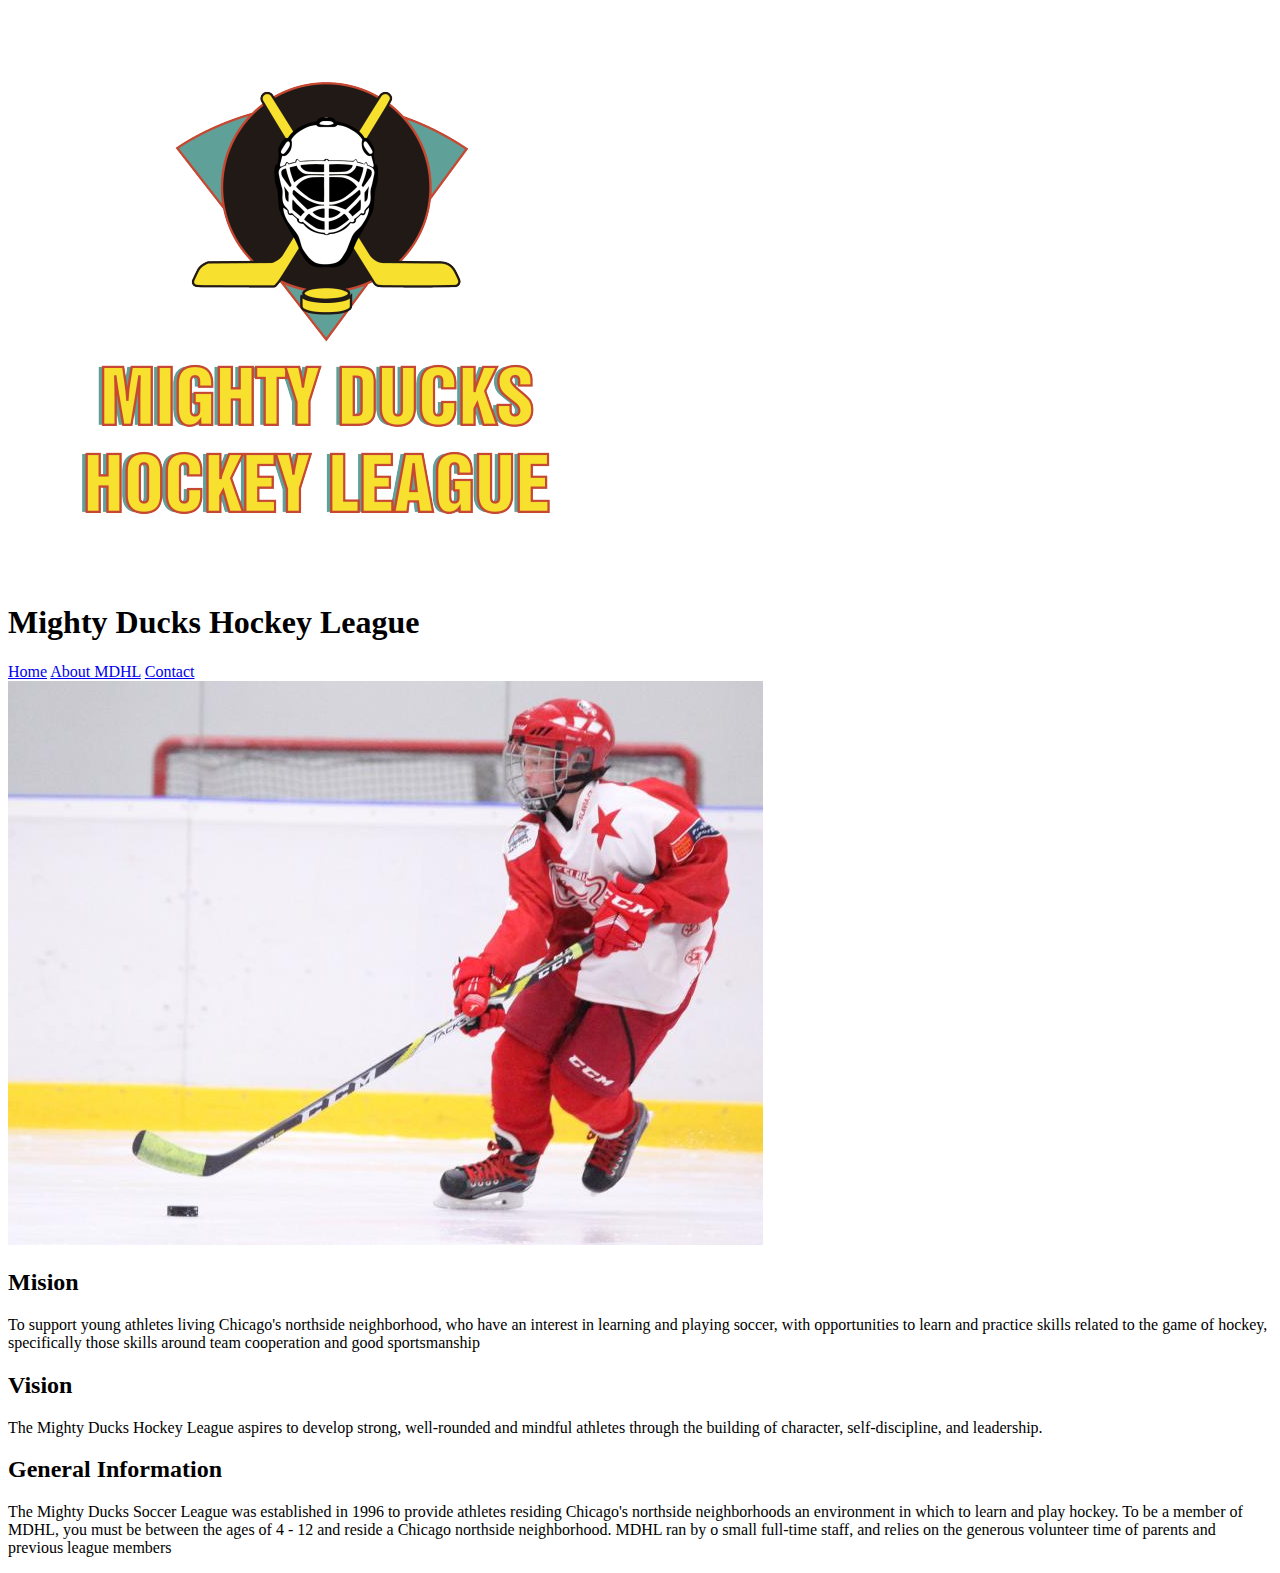
==== about.html @ 3a1a71e9 "task 1" ====
<!DOCTYPE html>
<html lang="es">
<head>
    <meta charset="UTF-8">
    <meta http-equiv="X-UA-Compatible" content="IE=edge">
    <meta name="viewport" content="width=device-width, initial-scale=1.0">
    <title>About MDHL</title>
    <link rel="shortcut icon" href="./assets/favicon.ico" type="image/x-icon">
</head>
<body>
    <header>
        <figure>
            <img src="./assets/Logo_Mighty_ducks-01.png" alt="logo Mighty Ducks">
        </figure>
        <h1>Mighty Ducks Hockey League</h1>
        <nav>
            <a href="./index.html">Home</a>
            <a href="#">About MDHL</a>
            <a href="./contact.html">Contact</a>
        </nav>
    </header>

    <aside>
        <img src="./assets/hockey_2.jpg" alt="niño jugando hockey">
    </aside>

    <main>
        <section>
            <h2>Mision</h2>
            <p>To support young athletes living Chicago's northside neighborhood, who have an interest in learning and playing soccer, with opportunities to learn and practice skills related to the game of hockey, specifically those skills around team cooperation and good sportsmanship</p>
        </section>

        <section>
            <h2>Vision</h2>
            <p>The Mighty Ducks Hockey League aspires to develop strong, well-rounded and mindful athletes through the building of character, self-discipline, and leadership.</p>
        </section>

        <section>
            <h2>General Information</h2>
            <p>The Mighty Ducks Soccer League was established in 1996 to provide athletes residing Chicago's northside neighborhoods an environment in which to learn and play hockey. To be a member of MDHL, you must be between the ages of 4 - 12 and reside a Chicago northside neighborhood. MDHL ran by o small full-time staff, and relies on the generous volunteer time of parents and previous league members</p>
        </section>
    </main>

</body>
</html>
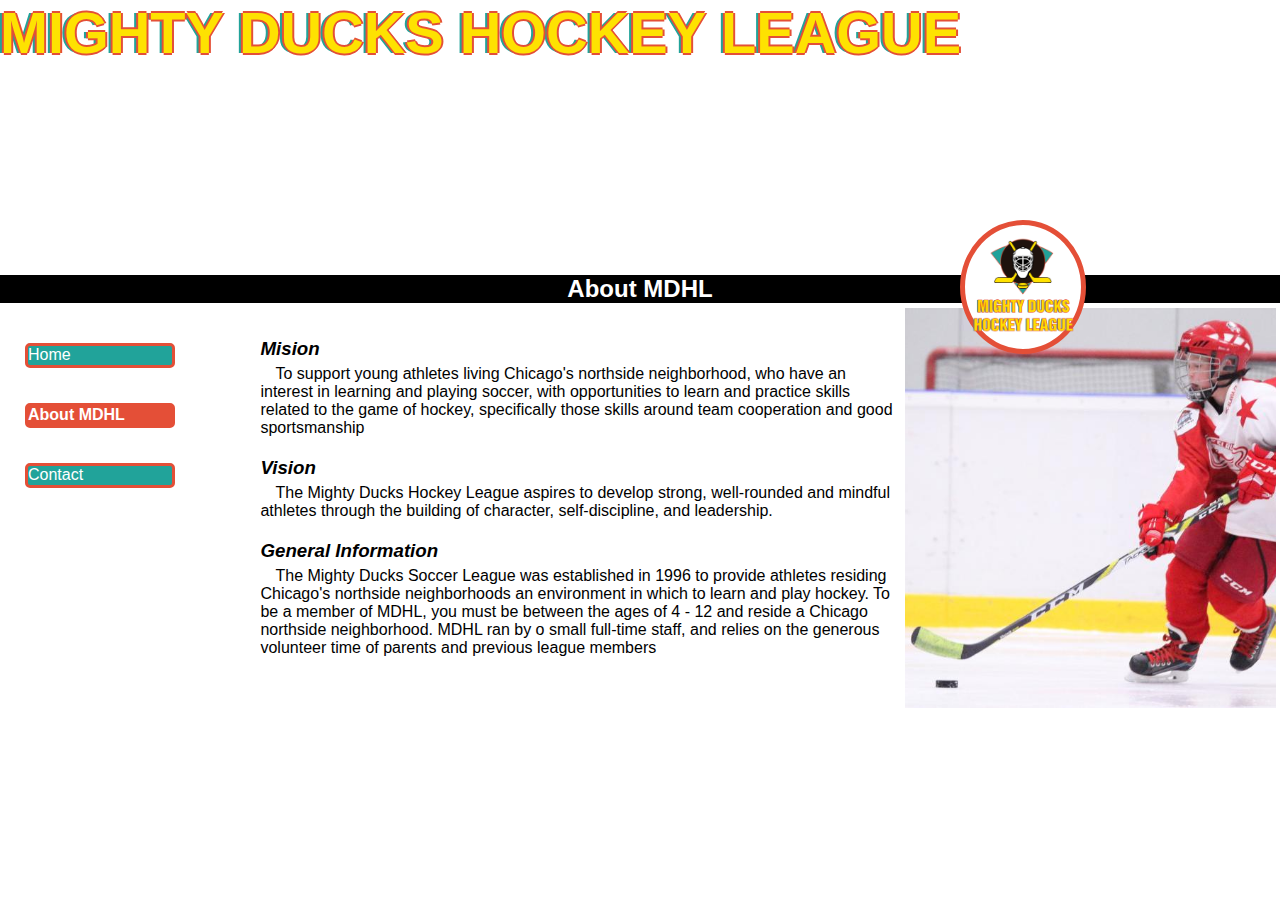
==== commit eb6a700e: "task 2" ====
--- a/about.html
+++ b/about.html
@@ -6,40 +6,40 @@
     <meta name="viewport" content="width=device-width, initial-scale=1.0">
     <title>About MDHL</title>
     <link rel="shortcut icon" href="./assets/favicon.ico" type="image/x-icon">
+    <link rel="stylesheet" href="./styles.css">
 </head>
 <body>
     <header>
-        <figure>
+        <figure class="logo">
             <img src="./assets/Logo_Mighty_ducks-01.png" alt="logo Mighty Ducks">
         </figure>
         <h1>Mighty Ducks Hockey League</h1>
-        <nav>
-            <a href="./index.html">Home</a>
-            <a href="#">About MDHL</a>
-            <a href="./contact.html">Contact</a>
-        </nav>
     </header>
-
-    <aside>
-        <img src="./assets/hockey_2.jpg" alt="niño jugando hockey">
-    </aside>
-
+    <h2>About MDHL</h2>
+    <nav>
+        <a href="./index.html">Home</a>
+        <a href="#" class="current">About MDHL</a>
+        <a href="./contact.html">Contact</a>
+    </nav>
+    
     <main>
         <section>
-            <h2>Mision</h2>
+            <h3>Mision</h3>
             <p>To support young athletes living Chicago's northside neighborhood, who have an interest in learning and playing soccer, with opportunities to learn and practice skills related to the game of hockey, specifically those skills around team cooperation and good sportsmanship</p>
         </section>
 
         <section>
-            <h2>Vision</h2>
+            <h3>Vision</h3>
             <p>The Mighty Ducks Hockey League aspires to develop strong, well-rounded and mindful athletes through the building of character, self-discipline, and leadership.</p>
         </section>
-
+        
         <section>
-            <h2>General Information</h2>
+            <h3>General Information</h3>
             <p>The Mighty Ducks Soccer League was established in 1996 to provide athletes residing Chicago's northside neighborhoods an environment in which to learn and play hockey. To be a member of MDHL, you must be between the ages of 4 - 12 and reside a Chicago northside neighborhood. MDHL ran by o small full-time staff, and relies on the generous volunteer time of parents and previous league members</p>
         </section>
     </main>
-
+    <aside class="aside2">
+    </aside>
+    
 </body>
 </html>--- a/styles.css
+++ b/styles.css
@@ -0,0 +1,113 @@
+* {
+    padding: 0;
+    margin: 0;
+    box-sizing: border-box;
+    font-family: sans-serif;
+}
+
+header {
+    background-image: url("https://cdn.discordapp.com/attachments/1034562900372766843/1073239426509049967/design1_image1.jpg");
+    background-position: 0 27%  ;
+    background-size: cover;
+    height: 270px;
+}
+h1{
+    font-size: 4.5vw;
+    text-shadow: 0 0 60px #fff;
+    text-transform: uppercase;
+    color: #fee201;
+    text-shadow: 2px 0 0 #e44f37, -2px 0 0 #e44f37, 0 -2px  0 #e44f37, 0 2px 0 #e44f37, -4px 0 0 #21a39a;
+}
+h2{
+    margin: 5px 0 5px 0;
+    background-color: black;
+    color: white;
+    text-align: center;
+    width: 100%;
+}
+h3{
+    font-style: italic;
+}
+
+p{
+    text-indent: 15px;
+}
+
+.logo {
+    position: absolute;
+    left: 75%;
+    top: 220px;
+    background-color: white;
+    border-radius: 100%;
+    border: 5px solid #e44f37;
+}
+.logo img {
+    height: 120px;
+}
+
+main{
+    display: inline-block;
+    width: 50%;
+    vertical-align: top;
+    padding-top: 30px;
+}
+
+nav {
+    display: inline-block;
+    width: 20%;
+    vertical-align: top;
+    padding-left: 25px;
+}
+nav a{
+    background-color: #21a39a;
+    border:  #e44f37 solid 3px;
+    height: 25px;
+    width: 150px;
+    border-radius: 5px;
+    display: block;
+    margin: 35px 0 35px;
+    color: #fff;
+    transition: all 1s;
+    text-decoration: none;
+}
+
+nav a:hover{
+    background-color: #fee201;
+    border:  #21a39a solid 3px;
+}
+
+.current {
+    font-weight:bold ;
+    background-color: #e44f37;
+}
+
+
+section, article, .contact-p{
+    margin-bottom: 20px;
+}
+section p{
+    margin-top: 5px;
+}
+
+aside {
+    display: inline-block;
+    width: 29%;
+    height: 400px;
+}
+.aside1{
+    background: url("./assets/hockey_1.jpg");
+    background-position: center;
+    background-size: cover;
+}
+
+.aside2{
+    background: url("./assets/hockey_2.jpg");
+    background-position: center;
+    background-size: cover;
+}
+
+.aside3{
+    background: url("./assets/hockey_3.jpg");
+    background-position: center;
+    background-size: cover;
+}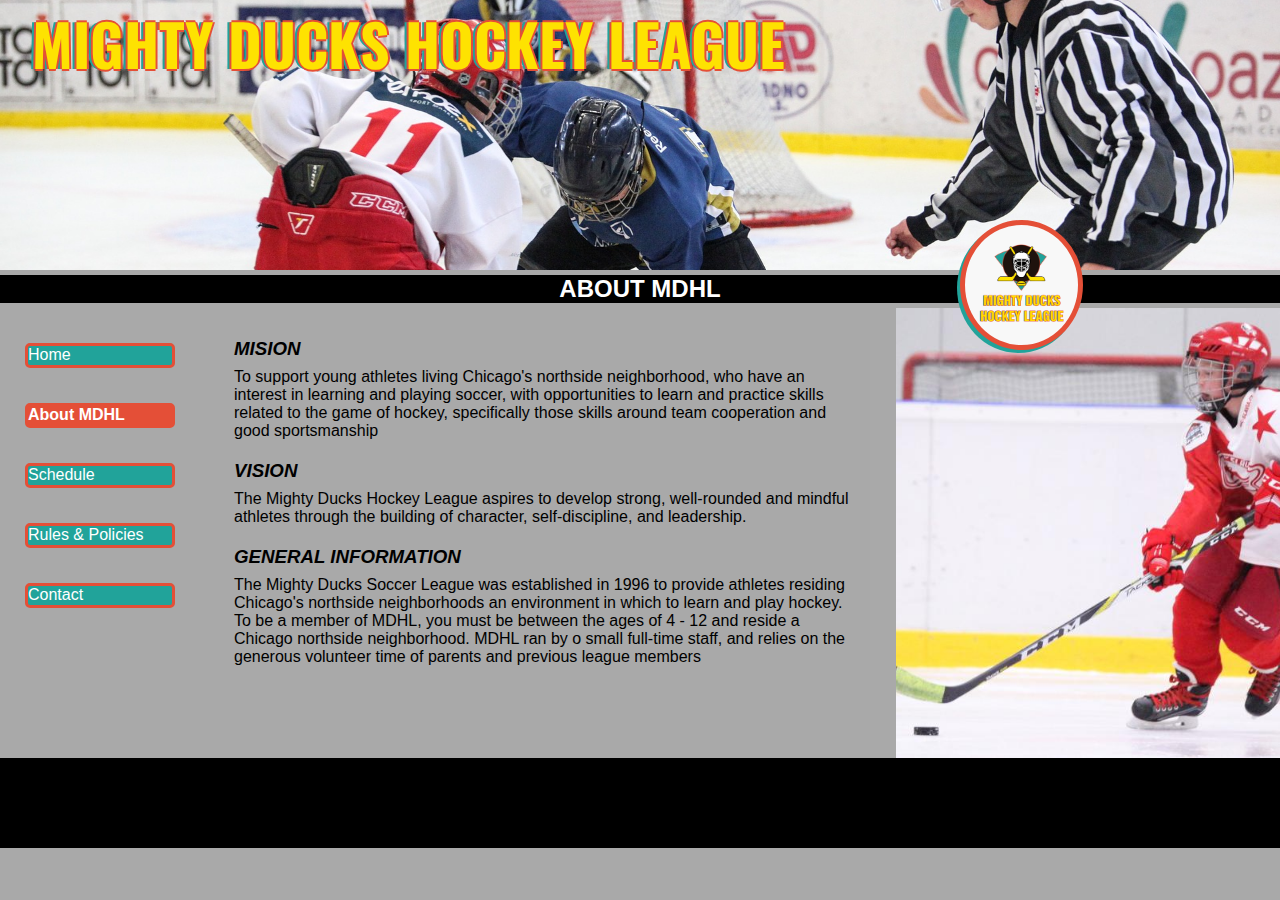
==== commit b43c025f: "task 3" ====
--- a/about.html
+++ b/about.html
@@ -5,41 +5,45 @@
     <meta http-equiv="X-UA-Compatible" content="IE=edge">
     <meta name="viewport" content="width=device-width, initial-scale=1.0">
     <title>About MDHL</title>
-    <link rel="shortcut icon" href="./assets/favicon.ico" type="image/x-icon">
-    <link rel="stylesheet" href="./styles.css">
+    <link rel="shortcut icon" href="./assets/img/favicon.ico" type="image/x-icon">
+    <link rel="stylesheet" href="./assets/css/styles.css">
 </head>
 <body>
     <header>
         <figure class="logo">
-            <img src="./assets/Logo_Mighty_ducks-01.png" alt="logo Mighty Ducks">
+            <img src="./assets/img/Logo_Mighty_ducks-01.png" alt="logo Mighty Ducks">
         </figure>
         <h1>Mighty Ducks Hockey League</h1>
     </header>
     <h2>About MDHL</h2>
-    <nav>
-        <a href="./index.html">Home</a>
-        <a href="#" class="current">About MDHL</a>
-        <a href="./contact.html">Contact</a>
-    </nav>
-    
-    <main>
-        <section>
-            <h3>Mision</h3>
-            <p>To support young athletes living Chicago's northside neighborhood, who have an interest in learning and playing soccer, with opportunities to learn and practice skills related to the game of hockey, specifically those skills around team cooperation and good sportsmanship</p>
-        </section>
+    <div class="contenedor">
+        <nav>
+            <a href="./index.html">Home</a>
+            <a href="#" class="current">About MDHL</a>
+            <a href="./game_info.html">Schedule</a>
+            <a href="./rules.html">Rules & Policies</a>
+            <a href="./contact.html">Contact</a>
+        </nav>
+        <main>
+            <section>
+                <h3>Mision</h3>
+                <p>To support young athletes living Chicago's northside neighborhood, who have an interest in learning and playing soccer, with opportunities to learn and practice skills related to the game of hockey, specifically those skills around team cooperation and good sportsmanship</p>
+            </section>
 
-        <section>
-            <h3>Vision</h3>
-            <p>The Mighty Ducks Hockey League aspires to develop strong, well-rounded and mindful athletes through the building of character, self-discipline, and leadership.</p>
-        </section>
-        
-        <section>
-            <h3>General Information</h3>
-            <p>The Mighty Ducks Soccer League was established in 1996 to provide athletes residing Chicago's northside neighborhoods an environment in which to learn and play hockey. To be a member of MDHL, you must be between the ages of 4 - 12 and reside a Chicago northside neighborhood. MDHL ran by o small full-time staff, and relies on the generous volunteer time of parents and previous league members</p>
-        </section>
-    </main>
-    <aside class="aside2">
-    </aside>
-    
+            <section>
+                <h3>Vision</h3>
+                <p>The Mighty Ducks Hockey League aspires to develop strong, well-rounded and mindful athletes through the building of character, self-discipline, and leadership.</p>
+            </section>
+            
+            <section>
+                <h3>General Information</h3>
+                <p>The Mighty Ducks Soccer League was established in 1996 to provide athletes residing Chicago's northside neighborhoods an environment in which to learn and play hockey. To be a member of MDHL, you must be between the ages of 4 - 12 and reside a Chicago northside neighborhood. MDHL ran by o small full-time staff, and relies on the generous volunteer time of parents and previous league members</p>
+            </section>
+        </main>
+        <aside class="banner aside2">
+        </aside>
+    </div>
+    <footer>
+    </footer>
 </body>
 </html>--- a/assets/css/styles.css
+++ b/assets/css/styles.css
@@ -0,0 +1,194 @@
+@import url('https://fonts.googleapis.com/css2?family=Oswald:wght@200;300;400;500;600;700&display=swap');
+
+* {
+    padding: 0;
+    margin: 0;
+    box-sizing: border-box;
+    font-family: sans-serif;
+}
+body{
+    background-color: darkgray;}
+
+header {
+    background-image: url("../img/design1_image1.jpg") ;
+    background-position: 0 30%  ;
+    background-size: cover;
+    height: 270px;
+}
+
+h1{
+    font-size: 4.5vw;
+    text-shadow: 0 0 60px #fff;
+    text-transform: uppercase;
+    color: #fee201;
+    text-shadow: 2px 0 0 #e44f37, -2px 0 0 #e44f37, 0 -2px  0 #e44f37, 0 2px 0 #e44f37, -4px 0 0 #21a39a;
+    font-family: 'Oswald', sans-serif;
+    font-weight: 700;
+    margin-left: 2rem;
+}
+h2{
+    margin: 5px 0 5px 0;
+    background-color: black;
+    color: white;
+    text-align: center;
+    width: 100%;
+    text-transform: uppercase;
+    
+}
+h3{
+    font-style: italic;
+    text-transform: uppercase;
+}
+
+
+.logo {
+    position: absolute;
+    left: 75%;
+    top: 220px;
+    background-color: rgb(248, 248, 248);
+    border-radius: 100%;
+    border: 5px solid #e44f37;
+    padding: 0.5rem;
+    box-shadow: -3px 3px#21a39a;
+}
+.logo img {
+    height: 100px;
+    
+}
+
+
+.contenedor{
+    display: flex;
+    justify-content: space-between;
+    vertical-align: top;
+}
+
+main{
+    width: 50vw;
+    vertical-align: top;
+    padding: 30px 10px 10px 10px;
+}
+
+
+
+nav {
+    display: inline-block;
+    width: 15vw;    
+    padding-left: 25px;    
+}
+
+nav a{
+    background-color: #21a39a;
+    border:  #e44f37 solid 3px;
+    height: 25px;
+    width: 150px;
+    border-radius: 5px;
+    display: block;
+    margin: 35px 0 35px;
+    color: #fff;
+    transition: all 1s;
+    text-decoration: none;
+}
+
+/* @keyframes menu_animado {
+    0%   {margin: 0;}
+    100% {margin: 35px 0 35px;}
+  } */
+/* .nav_index a{
+    animation-name: menu_animado;
+    animation-duration: 0.5s;
+    animation-iteration-count: 1;
+    animation-timing-function:ease-out;
+} */
+
+nav a:hover{
+    background-color: #fee201;
+    border:  #21a39a solid 3px;
+}
+
+.current {
+    font-weight:bold ;
+    background-color: #e44f37;
+}
+
+section, article, .contact-p{
+    margin-bottom: 20px;
+}
+
+p{
+    margin-top: 0.5rem;
+}
+
+.banner {
+    display: inline-block;
+    width: 30vw;
+    min-height: 50vh;
+    height: auto;
+}
+.aside1{
+    background: url("../img/hockey_1.jpg");
+    background-position: center;
+    background-size: cover;
+}
+
+.aside2{
+    background: url("../img/hockey_2.jpg");
+    background-position: center;
+    background-size: cover;
+}
+
+.aside3{
+    background: url("../img/hockey_3.jpg");
+    background-position: center;
+    background-size: cover;
+    }
+.aside4{
+    background: url("../img/hockey_4.jpg");
+    background-position: left;
+    background-size: cover;
+}
+.aside5{
+    background: url("../img/hockey_5.jpg");
+    background-position: center;
+    background-size: cover;
+}
+
+
+li {
+    margin-left: 1rem;
+    margin-top: 0.5rem;
+}
+.lista-letra{
+    list-style: lower-alpha;
+}
+footer{
+    height: 10vh;
+    background-color: black;
+}
+
+.nota_fecha{
+    text-align: right;
+    font-style: italic;
+    color: rgb(87, 87, 87);
+    margin: 0;
+}
+
+table{
+    width: 100%;
+    margin: 1rem;
+    border-collapse: collapse;
+}
+th, td{
+    text-align: center;
+}
+
+.tabla_impar{
+    background-color: #fee00155 ;
+}
+.tabla_par{
+    background-color:#e44e3769;
+}
+
+.tabla_titulos{
+    background-color: #21a39a6e;
+}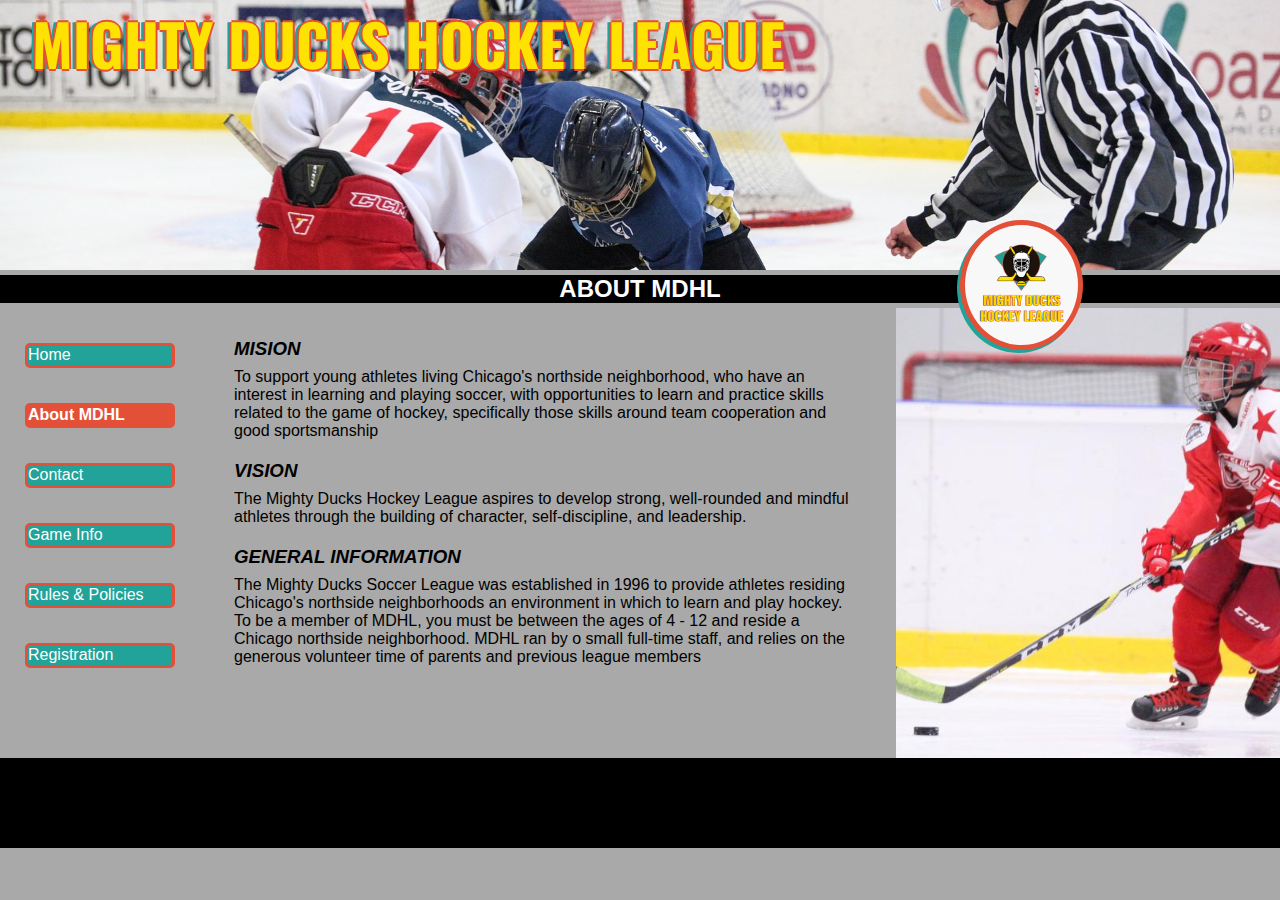
==== commit 6da94240: "task4" ====
--- a/about.html
+++ b/about.html
@@ -1,5 +1,5 @@
 <!DOCTYPE html>
-<html lang="es">
+<html lang="en-us">
 <head>
     <meta charset="UTF-8">
     <meta http-equiv="X-UA-Compatible" content="IE=edge">
@@ -20,9 +20,10 @@
         <nav>
             <a href="./index.html">Home</a>
             <a href="#" class="current">About MDHL</a>
-            <a href="./game_info.html">Schedule</a>
+            <a href="./contact.html">Contact</a>
+            <a href="./game_info.html">Game Info</a>
             <a href="./rules.html">Rules & Policies</a>
-            <a href="./contact.html">Contact</a>
+            <a href="./registration.html">Registration</a>
         </nav>
         <main>
             <section>
--- a/assets/css/styles.css
+++ b/assets/css/styles.css
@@ -38,6 +38,10 @@
 h3{
     font-style: italic;
     text-transform: uppercase;
+}
+
+h4 {
+    margin-bottom: 0.5rem;
 }
 
 
@@ -144,7 +148,7 @@
     }
 .aside4{
     background: url("../img/hockey_4.jpg");
-    background-position: left;
+    background-position: -100px;
     background-size: cover;
 }
 .aside5{
@@ -153,6 +157,11 @@
     background-size: cover;
 }
 
+.aside6{
+    background: url("../img/hockey_6.jpg");
+    background-position: center;
+    background-size: cover;
+}
 
 li {
     margin-left: 1rem;
@@ -175,7 +184,7 @@
 
 table{
     width: 100%;
-    margin: 1rem;
+    margin-bottom: 1rem;
     border-collapse: collapse;
 }
 th, td{
@@ -191,4 +200,91 @@
 
 .tabla_titulos{
     background-color: #21a39a6e;
+}
+
+/*Forms*/
+
+
+form fieldset{
+    padding: 1rem;
+    border-radius: 20px;
+    background-color: #fee00155;
+    display: flex;
+    flex-direction: column;
+    margin-bottom: 1rem;
+}
+
+input{
+    padding: 0.5rem;
+    border-radius: 0.5rem;
+}
+legend{
+    font-weight: bold;
+    font-size: 1.2rem;
+    text-transform: uppercase;
+}
+
+form fieldset span, form fieldset>label, .label-bld{
+    font-weight: bold;
+}
+
+.nota{
+    font-style: italic;
+    color: rgb(87, 87, 87);
+    margin-bottom: 0.5rem;
+}
+.col-2 {
+    display: flex;
+    align-items: center;
+}
+.grow{
+    flex-grow: 1;
+    margin-left: 0.5rem;
+}
+.marginator{
+    margin-bottom: 1rem;
+}
+.marginator-left{
+    margin-left:1.5rem;
+}
+.marginator-down{
+    margin-bottom: 0.5rem;
+}
+.send-button{
+    width: 200px;
+    background-color: #fee201;
+    padding: 0.5rem;
+    border-radius: 0.5rem;
+    font-weight: bold;
+    font-size: 1rem;
+    align-self: center;
+}
+/*Maps*/
+.maps_section{
+    margin-top: 1.5rem;
+}
+.maps_container{
+    display: flex;
+    flex-wrap: wrap;
+    justify-content: space-around;
+}
+.maps{
+    margin: 0.5rem;
+}
+.maps iframe{
+    border: 0.5rem solid #21a39a;
+    border-radius: 0.5rem;
+}
+
+.maps iframe:hover{
+    border: 0.5rem solid #e44f37;   
+}
+
+a {
+    text-decoration: none;
+    color: black;
+}
+
+a:visited{
+    color: black;
 }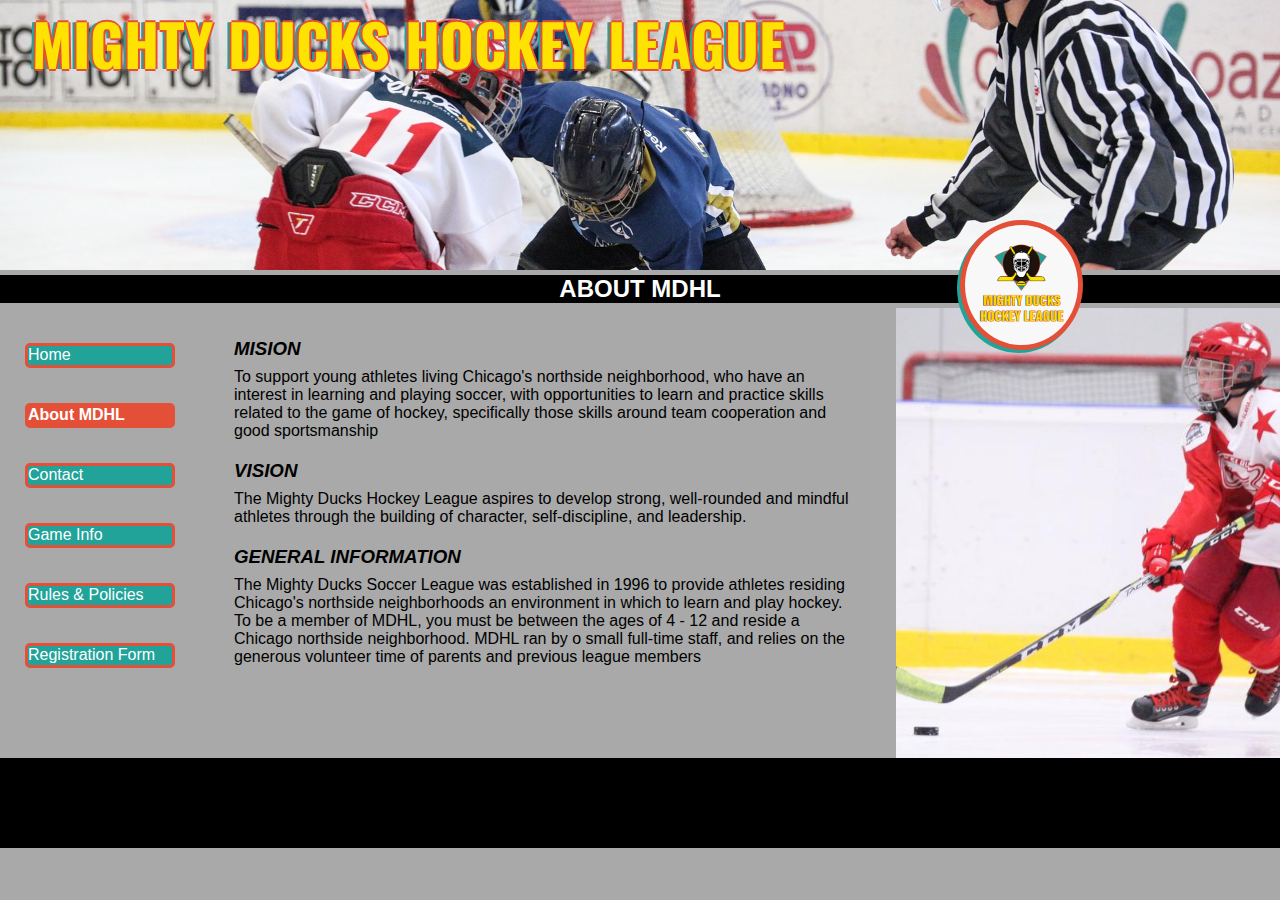
==== commit 0e10ddf5: "Task4 - corrección title" ====
--- a/about.html
+++ b/about.html
@@ -8,7 +8,7 @@
     <link rel="shortcut icon" href="./assets/img/favicon.ico" type="image/x-icon">
     <link rel="stylesheet" href="./assets/css/styles.css">
 </head>
-<body>
+<body class="body2">
     <header>
         <figure class="logo">
             <img src="./assets/img/Logo_Mighty_ducks-01.png" alt="logo Mighty Ducks">
@@ -23,7 +23,7 @@
             <a href="./contact.html">Contact</a>
             <a href="./game_info.html">Game Info</a>
             <a href="./rules.html">Rules & Policies</a>
-            <a href="./registration.html">Registration</a>
+            <a href="./registration.html">Registration Form</a>
         </nav>
         <main>
             <section>
--- a/assets/css/styles.css
+++ b/assets/css/styles.css
@@ -57,9 +57,7 @@
 }
 .logo img {
     height: 100px;
-    
-}
-
+}
 
 .contenedor{
     display: flex;
@@ -72,8 +70,6 @@
     vertical-align: top;
     padding: 30px 10px 10px 10px;
 }
-
-
 
 nav {
     display: inline-block;
@@ -235,6 +231,7 @@
 }
 .col-2 {
     display: flex;
+    
     align-items: center;
 }
 .grow{
@@ -287,4 +284,58 @@
 
 a:visited{
     color: black;
+}
+
+
+/*Media Queries*/
+@media screen and (max-width: 992px) {
+    nav{
+        padding-left: 10px;
+    }
+    .banner{
+        width: 20vw;
+    }
+    main{
+        width: 60vw;
+    }
+    nav a {
+        width: 130px;
+        text-align: center;
+    }
+}
+@media screen and (max-width: 768px) {
+    header{
+        height: 200px;
+        padding-top: 10px;
+    }
+    h1 {    font-size: 3rem;
+            margin: 0;
+            text-align: center;
+    }
+    .logo{
+        top: 80px;
+    }
+    .logo img {
+        height: 75px;
+    }
+    aside{
+        display: none !important;
+    }
+    .contenedor{
+        flex-direction: column;
+    }
+    nav{
+        display: flex;
+        flex-direction: row;
+        flex-wrap: wrap;
+        justify-content: space-around;
+        padding: 0;
+        width: 100vw;
+    }
+    nav a{
+        margin: 0.15rem 0.1rem;
+    }
+    main{
+        width: 100vw;
+    }
 }